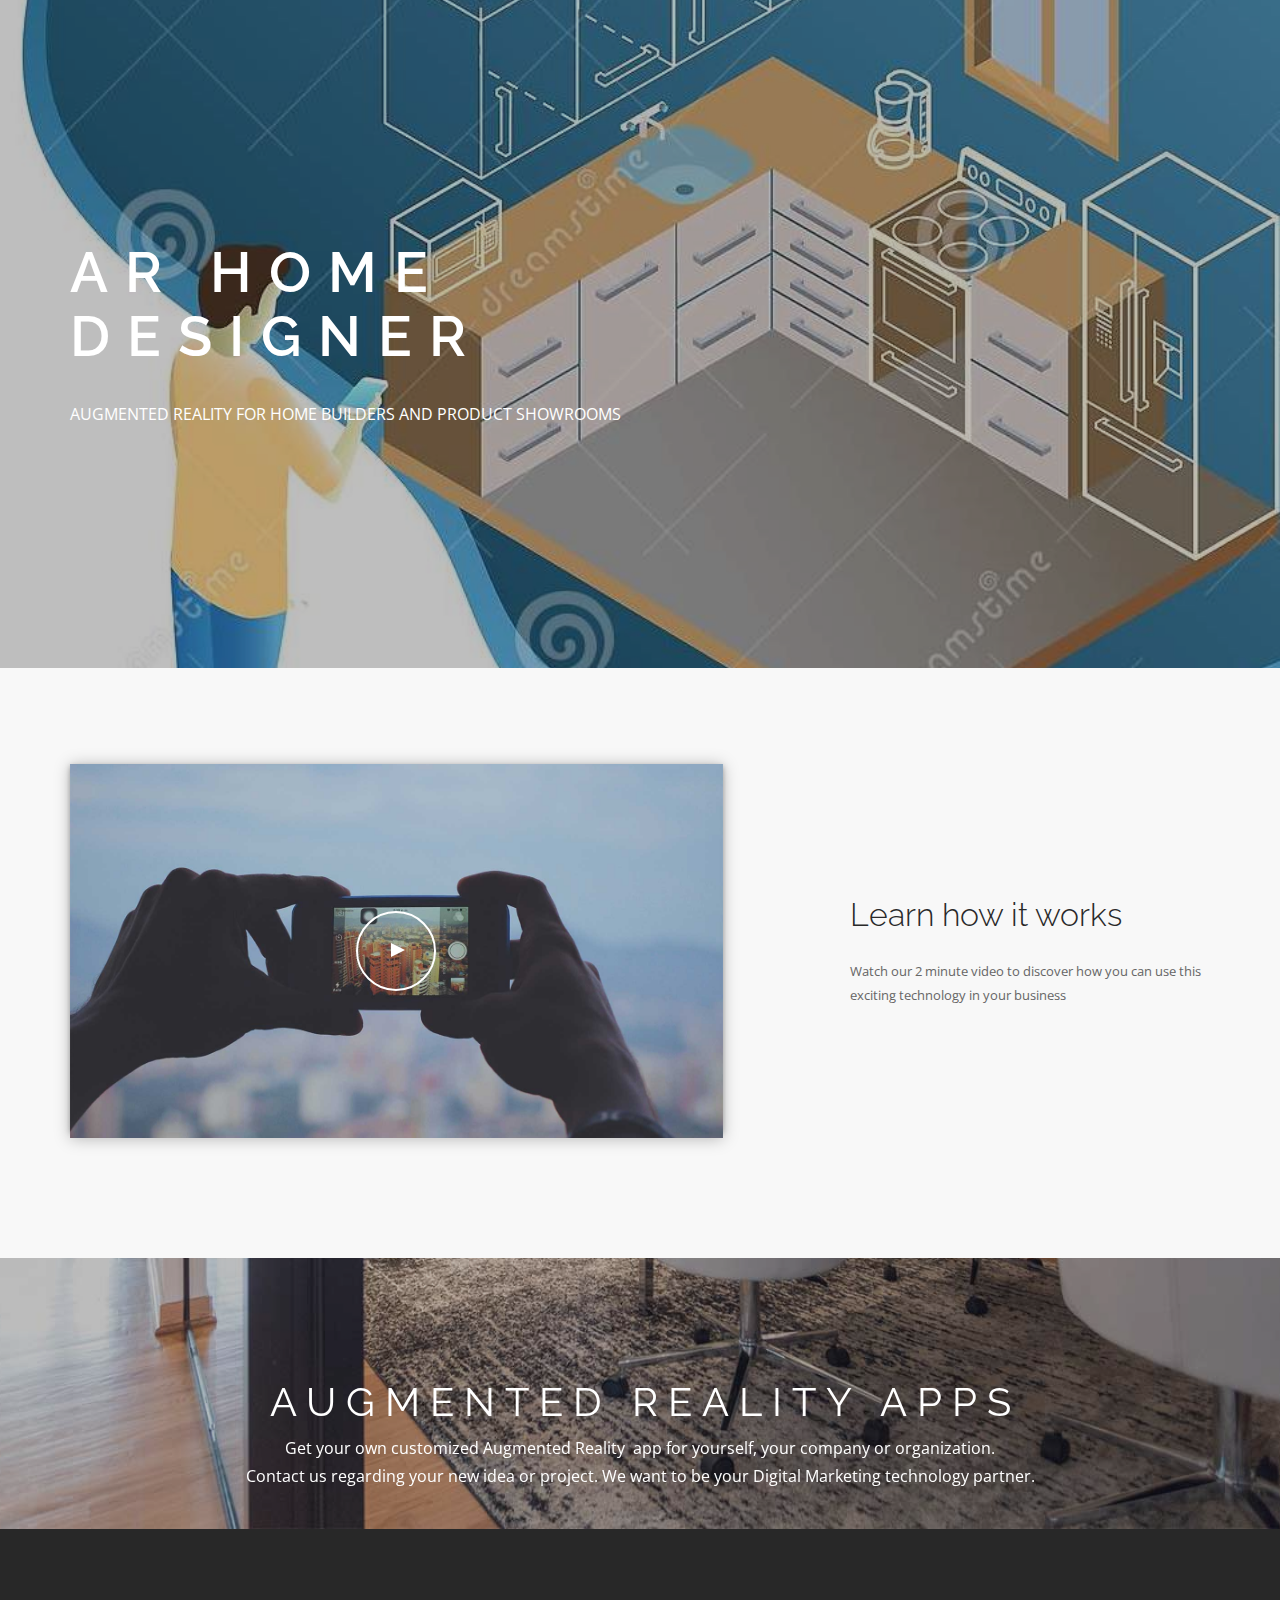
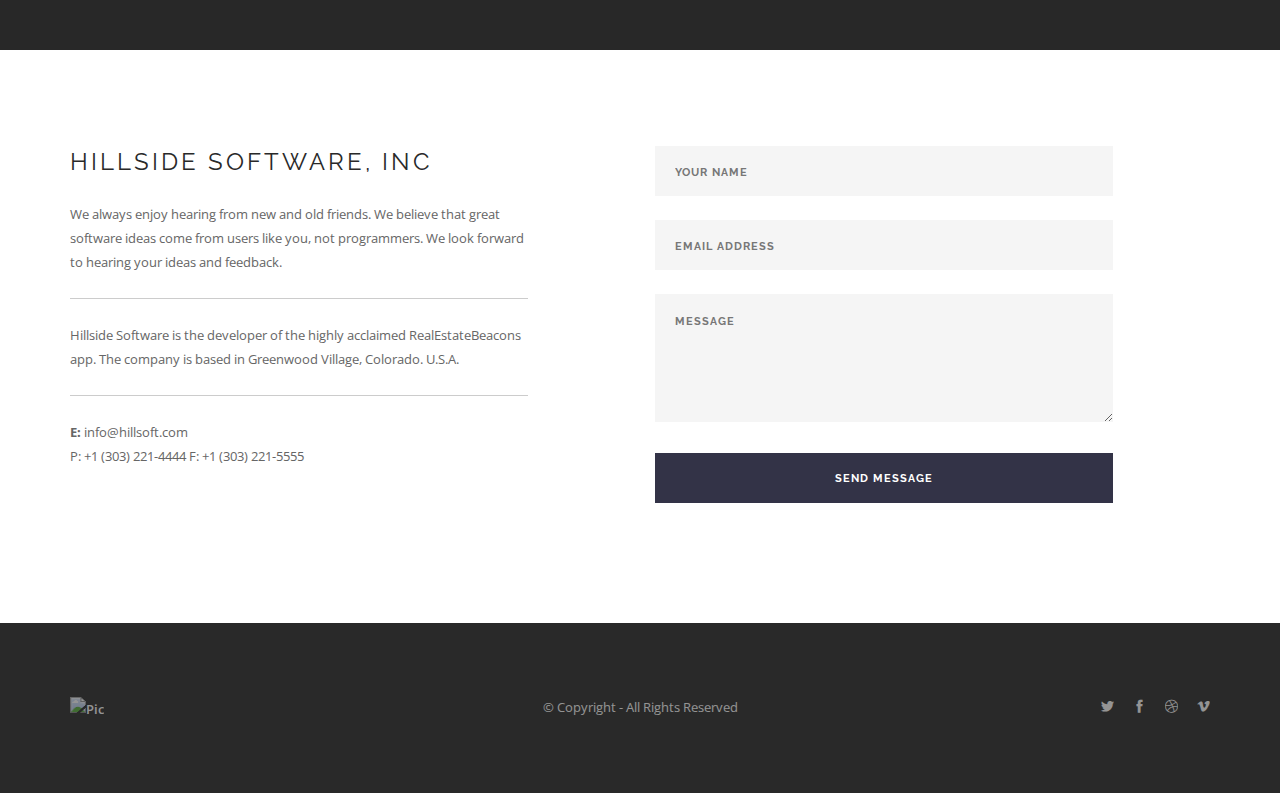
==== arhomeplanner.html @ 69c8ab3f "initial site" ====
<!doctype html>
<html lang="en">
    <head>
        <meta charset="utf-8">
        <title>Digital Smart Flyers</title>
        <meta name="viewport" content="width=device-width, initial-scale=1.0">
        <link href="css/font-awesome.min.css" rel="stylesheet" type="text/css" media="all">
        <link href="css/themify-icons.css" rel="stylesheet" type="text/css" media="all" />
        <link href="css/bootstrap.css" rel="stylesheet" type="text/css" media="all" />
        <link href="css/flexslider.css" rel="stylesheet" type="text/css" media="all" />
        <link href="css/lightbox.min.css" rel="stylesheet" type="text/css" media="all" />
        <link href="css/ytplayer.css" rel="stylesheet" type="text/css" media="all" />
        <link href="css/theme-gunmetal.css" rel="stylesheet" type="text/css" media="all" />
        <link href="css/custom.css" rel="stylesheet" type="text/css" media="all" />
        <link href='http://fonts.googleapis.com/css?family=Lato:300,400%7CRaleway:100,400,300,500,600,700%7COpen+Sans:400,500,600' rel='stylesheet' type='text/css'>
    </head>
    <body class="btn-rounded boxed-layout">
				
		
		
		<div class="main-container">
					
			
					
			
					
			
					
			
					
			
					
			<section class="image-bg overlay pt240 pb240 pt-xs-180 pb-xs-180">
				<div class="background-image-holder">
					<img alt="image" class="background-image" src="img/AUG1.jpg">
				</div>
				<div class="container">
					<div class="row">
						<div class="col-sm-6">
							<h1 class="mb0 uppercase bold italic">AR Home DesigneR</h1>
							<h5 class="uppercase mb32"> </h5>
							<p class="lead mb0">AUGMENTED REALITY FOR HOME BUILDERS AND PRODUCT SHOWROOMS</p>
						</div>
					</div>
					
				</div>
				
			</section>
			
			<section class="bg-secondary">
		        <div class="container">
		            <div class="row v-align-children">
		                <div class="col-md-7 col-sm-6 text-center mb-xs-24">
		                    <div class="local-video-container">
		                        <div class="background-image-holder">
		                            <img alt="Background Image" class="background-image" src="img/home3.jpg">
		                        </div>
		                        <video controls="">
		                            <source src="video/video.webm" type="video/webm">
		                                <source src="video/red-chair.mp4" type="video/mp4">
		                                    <source src="video/video.ogv" type="video/ogg">
		                        </video>
		                        <div class="play-button"></div>
		                    </div>
		                    
		                </div>
		                <div class="col-md-4 col-md-offset-1 col-sm-5 col-sm-offset-1">
		                    <h3>Learn how it works</h3>
		                    <p>
		                        Watch our 2 minute video to discover how you can use this exciting technology in your business</p>
		                </div>
		            </div>
		            
		        </div>
		        
		    </section><section class="image-bg bg-dark parallax overlay pt120 pb120">
		        <div class="background-image-holder">
		            <img alt="Background Image" class="background-image" src="img/arch6.jpg">
		        </div>
		        <div class="container">
		            <div class="row">
		                <div class="col-sm-12 text-center">
		                    <h2 class="uppercase mb8">AUGMENTED REALITY APPS</h2>
		                    <p class="lead mb40">Get your own customized Augmented Reality&nbsp; app for yourself, your company or organization. <br>Contact us regarding your new idea or project. We want to be your Digital Marketing technology partner.</p>
		                    
		                </div>
		            </div>
		            
		        </div>
		        
		    </section><section>
		        <div class="container">
		            <div class="row">
		                <div class="col-sm-6 col-md-5">
		                    <h4 class="uppercase">Hillside Software, Inc</h4>
		                    <p>
		                        We always enjoy hearing from new and old friends. We believe that great software ideas come from users like you, not programmers. We look forward to hearing your ideas and feedback.
		                    </p>
		                    <hr>
		                    <p>Hillside Software is the developer of the highly acclaimed RealEstateBeacons app. The company is  based in Greenwood Village, Colorado.  U.S.A.</p>
		                    <hr>
		                    <p>
		                        <strong>E:</strong>&nbsp;info@hillsoft.com<br>P: +1 (303) 221-4444  F: +1 (303) 221-5555<br>
		                    </p>
		                </div>
		                <div class="col-sm-6 col-md-5 col-md-offset-1">
		                    <form class="form-email" data-success="Thanks for your submission, we will be in touch shortly." data-error="Please fill all fields correctly." success-redirect="">
		                        <input type="text" class="validate-required" name="name" placeholder="Your Name">
		                        <input type="text" class="validate-required validate-email" name="email" placeholder="Email Address">
		                        <textarea class="validate-required" name="message" rows="4" placeholder="Message"></textarea>
		                        <button type="submit">Send Message</button>
		                    </form>
		                </div>
		            </div>
		            
		        </div>
		        
		    </section><footer class="footer-2 bg-dark text-center-xs">
				<div class="container">
					<div class="row">
						<div class="col-sm-4">
							<a href="#"><div class="vnu"><img class="image-xxs fade-half" alt="Pic" src="img/logo2-light.png"></div></a>
						</div>
					
						<div class="col-sm-4 text-center">
							<span class="fade-half">
								© Copyright&nbsp;- All Rights Reserved</span>
						</div>
					
						<div class="col-sm-4 text-right text-center-xs">
							<ul class="list-inline social-list">
								<li><a href="#"><i class="ti-twitter-alt"></i></a></li>
								<li><a href="#"><i class="ti-facebook"></i></a></li>
								<li><a href="#"><i class="ti-dribbble"></i></a></li>
								<li><a href="#"><i class="ti-vimeo-alt"></i></a></li>
							</ul>
						</div>
					</div>
				</div>
			</footer>
		</div>
		
				
	<script src="js/jquery.min.js"></script>
        <script src="js/bootstrap.min.js"></script>
        <script src="js/flexslider.min.js"></script>
        <script src="js/lightbox.min.js"></script>
        <script src="js/masonry.min.js"></script>
        <script src="js/twitterfetcher.min.js"></script>
        <script src="js/spectragram.min.js"></script>
        <script src="js/ytplayer.min.js"></script>
        <script src="js/countdown.min.js"></script>
        <script src="js/smooth-scroll.min.js"></script>
        <script src="js/parallax.js"></script>
        <script src="js/scripts.js"></script>
    </body>
</html>
---- css/themify-icons.css ----
@font-face {
	font-family: 'themify';
	src:url('../fonts/themify.eot?');
	src:url('../fonts/themify.eot?#iefix-fvbane') format('embedded-opentype'),
		url('../fonts/themify.woff') format('woff'),
		url('../fonts/themify.ttf') format('truetype'),
		url('../fonts/themify.svg') format('svg');
	font-weight: normal;
	font-style: normal;
}

[class^="ti-"], [class*=" ti-"] {
	font-family: 'themify';
	speak: none;
	font-style: normal;
	font-weight: normal;
	font-variant: normal;
	text-transform: none;
	line-height: 1;

	/* Better Font Rendering =========== */
	-webkit-font-smoothing: antialiased;
	-moz-osx-font-smoothing: grayscale;
}

.ti-wand:before {
	content: "\e600";
}
.ti-volume:before {
	content: "\e601";
}
.ti-user:before {
	content: "\e602";
}
.ti-unlock:before {
	content: "\e603";
}
.ti-unlink:before {
	content: "\e604";
}
.ti-trash:before {
	content: "\e605";
}
.ti-thought:before {
	content: "\e606";
}
.ti-target:before {
	content: "\e607";
}
.ti-tag:before {
	content: "\e608";
}
.ti-tablet:before {
	content: "\e609";
}
.ti-star:before {
	content: "\e60a";
}
.ti-spray:before {
	content: "\e60b";
}
.ti-signal:before {
	content: "\e60c";
}
.ti-shopping-cart:before {
	content: "\e60d";
}
.ti-shopping-cart-full:before {
	content: "\e60e";
}
.ti-settings:before {
	content: "\e60f";
}
.ti-search:before {
	content: "\e610";
}
.ti-zoom-in:before {
	content: "\e611";
}
.ti-zoom-out:before {
	content: "\e612";
}
.ti-cut:before {
	content: "\e613";
}
.ti-ruler:before {
	content: "\e614";
}
.ti-ruler-pencil:before {
	content: "\e615";
}
.ti-ruler-alt:before {
	content: "\e616";
}
.ti-bookmark:before {
	content: "\e617";
}
.ti-bookmark-alt:before {
	content: "\e618";
}
.ti-reload:before {
	content: "\e619";
}
.ti-plus:before {
	content: "\e61a";
}
.ti-pin:before {
	content: "\e61b";
}
.ti-pencil:before {
	content: "\e61c";
}
.ti-pencil-alt:before {
	content: "\e61d";
}
.ti-paint-roller:before {
	content: "\e61e";
}
.ti-paint-bucket:before {
	content: "\e61f";
}
.ti-na:before {
	content: "\e620";
}
.ti-mobile:before {
	content: "\e621";
}
.ti-minus:before {
	content: "\e622";
}
.ti-medall:before {
	content: "\e623";
}
.ti-medall-alt:before {
	content: "\e624";
}
.ti-marker:before {
	content: "\e625";
}
.ti-marker-alt:before {
	content: "\e626";
}
.ti-arrow-up:before {
	content: "\e627";
}
.ti-arrow-right:before {
	content: "\e628";
}
.ti-arrow-left:before {
	content: "\e629";
}
.ti-arrow-down:before {
	content: "\e62a";
}
.ti-lock:before {
	content: "\e62b";
}
.ti-location-arrow:before {
	content: "\e62c";
}
.ti-link:before {
	content: "\e62d";
}
.ti-layout:before {
	content: "\e62e";
}
.ti-layers:before {
	content: "\e62f";
}
.ti-layers-alt:before {
	content: "\e630";
}
.ti-key:before {
	content: "\e631";
}
.ti-import:before {
	content: "\e632";
}
.ti-image:before {
	content: "\e633";
}
.ti-heart:before {
	content: "\e634";
}
.ti-heart-broken:before {
	content: "\e635";
}
.ti-hand-stop:before {
	content: "\e636";
}
.ti-hand-open:before {
	content: "\e637";
}
.ti-hand-drag:before {
	content: "\e638";
}
.ti-folder:before {
	content: "\e639";
}
.ti-flag:before {
	content: "\e63a";
}
.ti-flag-alt:before {
	content: "\e63b";
}
.ti-flag-alt-2:before {
	content: "\e63c";
}
.ti-eye:before {
	content: "\e63d";
}
.ti-export:before {
	content: "\e63e";
}
.ti-exchange-vertical:before {
	content: "\e63f";
}
.ti-desktop:before {
	content: "\e640";
}
.ti-cup:before {
	content: "\e641";
}
.ti-crown:before {
	content: "\e642";
}
.ti-comments:before {
	content: "\e643";
}
.ti-comment:before {
	content: "\e644";
}
.ti-comment-alt:before {
	content: "\e645";
}
.ti-close:before {
	content: "\e646";
}
.ti-clip:before {
	content: "\e647";
}
.ti-angle-up:before {
	content: "\e648";
}
.ti-angle-right:before {
	content: "\e649";
}
.ti-angle-left:before {
	content: "\e64a";
}
.ti-angle-down:before {
	content: "\e64b";
}
.ti-check:before {
	content: "\e64c";
}
.ti-check-box:before {
	content: "\e64d";
}
.ti-camera:before {
	content: "\e64e";
}
.ti-announcement:before {
	content: "\e64f";
}
.ti-brush:before {
	content: "\e650";
}
.ti-briefcase:before {
	content: "\e651";
}
.ti-bolt:before {
	content: "\e652";
}
.ti-bolt-alt:before {
	content: "\e653";
}
.ti-blackboard:before {
	content: "\e654";
}
.ti-bag:before {
	content: "\e655";
}
.ti-move:before {
	content: "\e656";
}
.ti-arrows-vertical:before {
	content: "\e657";
}
.ti-arrows-horizontal:before {
	content: "\e658";
}
.ti-fullscreen:before {
	content: "\e659";
}
.ti-arrow-top-right:before {
	content: "\e65a";
}
.ti-arrow-top-left:before {
	content: "\e65b";
}
.ti-arrow-circle-up:before {
	content: "\e65c";
}
.ti-arrow-circle-right:before {
	content: "\e65d";
}
.ti-arrow-circle-left:before {
	content: "\e65e";
}
.ti-arrow-circle-down:before {
	content: "\e65f";
}
.ti-angle-double-up:before {
	content: "\e660";
}
.ti-angle-double-right:before {
	content: "\e661";
}
.ti-angle-double-left:before {
	content: "\e662";
}
.ti-angle-double-down:before {
	content: "\e663";
}
.ti-zip:before {
	content: "\e664";
}
.ti-world:before {
	content: "\e665";
}
.ti-wheelchair:before {
	content: "\e666";
}
.ti-view-list:before {
	content: "\e667";
}
.ti-view-list-alt:before {
	content: "\e668";
}
.ti-view-grid:before {
	content: "\e669";
}
.ti-uppercase:before {
	content: "\e66a";
}
.ti-upload:before {
	content: "\e66b";
}
.ti-underline:before {
	content: "\e66c";
}
.ti-truck:before {
	content: "\e66d";
}
.ti-timer:before {
	content: "\e66e";
}
.ti-ticket:before {
	content: "\e66f";
}
.ti-thumb-up:before {
	content: "\e670";
}
.ti-thumb-down:before {
	content: "\e671";
}
.ti-text:before {
	content: "\e672";
}
.ti-stats-up:before {
	content: "\e673";
}
.ti-stats-down:before {
	content: "\e674";
}
.ti-split-v:before {
	content: "\e675";
}
.ti-split-h:before {
	content: "\e676";
}
.ti-smallcap:before {
	content: "\e677";
}
.ti-shine:before {
	content: "\e678";
}
.ti-shift-right:before {
	content: "\e679";
}
.ti-shift-left:before {
	content: "\e67a";
}
.ti-shield:before {
	content: "\e67b";
}
.ti-notepad:before {
	content: "\e67c";
}
.ti-server:before {
	content: "\e67d";
}
.ti-quote-right:before {
	content: "\e67e";
}
.ti-quote-left:before {
	content: "\e67f";
}
.ti-pulse:before {
	content: "\e680";
}
.ti-printer:before {
	content: "\e681";
}
.ti-power-off:before {
	content: "\e682";
}
.ti-plug:before {
	content: "\e683";
}
.ti-pie-chart:before {
	content: "\e684";
}
.ti-paragraph:before {
	content: "\e685";
}
.ti-panel:before {
	content: "\e686";
}
.ti-package:before {
	content: "\e687";
}
.ti-music:before {
	content: "\e688";
}
.ti-music-alt:before {
	content: "\e689";
}
.ti-mouse:before {
	content: "\e68a";
}
.ti-mouse-alt:before {
	content: "\e68b";
}
.ti-money:before {
	content: "\e68c";
}
.ti-microphone:before {
	content: "\e68d";
}
.ti-menu:before {
	content: "\e68e";
}
.ti-menu-alt:before {
	content: "\e68f";
}
.ti-map:before {
	content: "\e690";
}
.ti-map-alt:before {
	content: "\e691";
}
.ti-loop:before {
	content: "\e692";
}
.ti-location-pin:before {
	content: "\e693";
}
.ti-list:before {
	content: "\e694";
}
.ti-light-bulb:before {
	content: "\e695";
}
.ti-Italic:before {
	content: "\e696";
}
.ti-info:before {
	content: "\e697";
}
.ti-infinite:before {
	content: "\e698";
}
.ti-id-badge:before {
	content: "\e699";
}
.ti-hummer:before {
	content: "\e69a";
}
.ti-home:before {
	content: "\e69b";
}
.ti-help:before {
	content: "\e69c";
}
.ti-headphone:before {
	content: "\e69d";
}
.ti-harddrives:before {
	content: "\e69e";
}
.ti-harddrive:before {
	content: "\e69f";
}
.ti-gift:before {
	content: "\e6a0";
}
.ti-game:before {
	content: "\e6a1";
}
.ti-filter:before {
	content: "\e6a2";
}
.ti-files:before {
	content: "\e6a3";
}
.ti-file:before {
	content: "\e6a4";
}
.ti-eraser:before {
	content: "\e6a5";
}
.ti-envelope:before {
	content: "\e6a6";
}
.ti-download:before {
	content: "\e6a7";
}
.ti-direction:before {
	content: "\e6a8";
}
.ti-direction-alt:before {
	content: "\e6a9";
}
.ti-dashboard:before {
	content: "\e6aa";
}
.ti-control-stop:before {
	content: "\e6ab";
}
.ti-control-shuffle:before {
	content: "\e6ac";
}
.ti-control-play:before {
	content: "\e6ad";
}
.ti-control-pause:before {
	content: "\e6ae";
}
.ti-control-forward:before {
	content: "\e6af";
}
.ti-control-backward:before {
	content: "\e6b0";
}
.ti-cloud:before {
	content: "\e6b1";
}
.ti-cloud-up:before {
	content: "\e6b2";
}
.ti-cloud-down:before {
	content: "\e6b3";
}
.ti-clipboard:before {
	content: "\e6b4";
}
.ti-car:before {
	content: "\e6b5";
}
.ti-calendar:before {
	content: "\e6b6";
}
.ti-book:before {
	content: "\e6b7";
}
.ti-bell:before {
	content: "\e6b8";
}
.ti-basketball:before {
	content: "\e6b9";
}
.ti-bar-chart:before {
	content: "\e6ba";
}
.ti-bar-chart-alt:before {
	content: "\e6bb";
}
.ti-back-right:before {
	content: "\e6bc";
}
.ti-back-left:before {
	content: "\e6bd";
}
.ti-arrows-corner:before {
	content: "\e6be";
}
.ti-archive:before {
	content: "\e6bf";
}
.ti-anchor:before {
	content: "\e6c0";
}
.ti-align-right:before {
	content: "\e6c1";
}
.ti-align-left:before {
	content: "\e6c2";
}
.ti-align-justify:before {
	content: "\e6c3";
}
.ti-align-center:before {
	content: "\e6c4";
}
.ti-alert:before {
	content: "\e6c5";
}
.ti-alarm-clock:before {
	content: "\e6c6";
}
.ti-agenda:before {
	content: "\e6c7";
}
.ti-write:before {
	content: "\e6c8";
}
.ti-window:before {
	content: "\e6c9";
}
.ti-widgetized:before {
	content: "\e6ca";
}
.ti-widget:before {
	content: "\e6cb";
}
.ti-widget-alt:before {
	content: "\e6cc";
}
.ti-wallet:before {
	content: "\e6cd";
}
.ti-video-clapper:before {
	content: "\e6ce";
}
.ti-video-camera:before {
	content: "\e6cf";
}
.ti-vector:before {
	content: "\e6d0";
}
.ti-themify-logo:before {
	content: "\e6d1";
}
.ti-themify-favicon:before {
	content: "\e6d2";
}
.ti-themify-favicon-alt:before {
	content: "\e6d3";
}
.ti-support:before {
	content: "\e6d4";
}
.ti-stamp:before {
	content: "\e6d5";
}
.ti-split-v-alt:before {
	content: "\e6d6";
}
.ti-slice:before {
	content: "\e6d7";
}
.ti-shortcode:before {
	content: "\e6d8";
}
.ti-shift-right-alt:before {
	content: "\e6d9";
}
.ti-shift-left-alt:before {
	content: "\e6da";
}
.ti-ruler-alt-2:before {
	content: "\e6db";
}
.ti-receipt:before {
	content: "\e6dc";
}
.ti-pin2:before {
	content: "\e6dd";
}
.ti-pin-alt:before {
	content: "\e6de";
}
.ti-pencil-alt2:before {
	content: "\e6df";
}
.ti-palette:before {
	content: "\e6e0";
}
.ti-more:before {
	content: "\e6e1";
}
.ti-more-alt:before {
	content: "\e6e2";
}
.ti-microphone-alt:before {
	content: "\e6e3";
}
.ti-magnet:before {
	content: "\e6e4";
}
.ti-line-double:before {
	content: "\e6e5";
}
.ti-line-dotted:before {
	content: "\e6e6";
}
.ti-line-dashed:before {
	content: "\e6e7";
}
.ti-layout-width-full:before {
	content: "\e6e8";
}
.ti-layout-width-default:before {
	content: "\e6e9";
}
.ti-layout-width-default-alt:before {
	content: "\e6ea";
}
.ti-layout-tab:before {
	content: "\e6eb";
}
.ti-layout-tab-window:before {
	content: "\e6ec";
}
.ti-layout-tab-v:before {
	content: "\e6ed";
}
.ti-layout-tab-min:before {
	content: "\e6ee";
}
.ti-layout-slider:before {
	content: "\e6ef";
}
.ti-layout-slider-alt:before {
	content: "\e6f0";
}
.ti-layout-sidebar-right:before {
	content: "\e6f1";
}
.ti-layout-sidebar-none:before {
	content: "\e6f2";
}
.ti-layout-sidebar-left:before {
	content: "\e6f3";
}
.ti-layout-placeholder:before {
	content: "\e6f4";
}
.ti-layout-menu:before {
	content: "\e6f5";
}
.ti-layout-menu-v:before {
	content: "\e6f6";
}
.ti-layout-menu-separated:before {
	content: "\e6f7";
}
.ti-layout-menu-full:before {
	content: "\e6f8";
}
.ti-layout-media-right-alt:before {
	content: "\e6f9";
}
.ti-layout-media-right:before {
	content: "\e6fa";
}
.ti-layout-media-overlay:before {
	content: "\e6fb";
}
.ti-layout-media-overlay-alt:before {
	content: "\e6fc";
}
.ti-layout-media-overlay-alt-2:before {
	content: "\e6fd";
}
.ti-layout-media-left-alt:before {
	content: "\e6fe";
}
.ti-layout-media-left:before {
	content: "\e6ff";
}
.ti-layout-media-center-alt:before {
	content: "\e700";
}
.ti-layout-media-center:before {
	content: "\e701";
}
.ti-layout-list-thumb:before {
	content: "\e702";
}
.ti-layout-list-thumb-alt:before {
	content: "\e703";
}
.ti-layout-list-post:before {
	content: "\e704";
}
.ti-layout-list-large-image:before {
	content: "\e705";
}
.ti-layout-line-solid:before {
	content: "\e706";
}
.ti-layout-grid4:before {
	content: "\e707";
}
.ti-layout-grid3:before {
	content: "\e708";
}
.ti-layout-grid2:before {
	content: "\e709";
}
.ti-layout-grid2-thumb:before {
	content: "\e70a";
}
.ti-layout-cta-right:before {
	content: "\e70b";
}
.ti-layout-cta-left:before {
	content: "\e70c";
}
.ti-layout-cta-center:before {
	content: "\e70d";
}
.ti-layout-cta-btn-right:before {
	content: "\e70e";
}
.ti-layout-cta-btn-left:before {
	content: "\e70f";
}
.ti-layout-column4:before {
	content: "\e710";
}
.ti-layout-column3:before {
	content: "\e711";
}
.ti-layout-column2:before {
	content: "\e712";
}
.ti-layout-accordion-separated:before {
	content: "\e713";
}
.ti-layout-accordion-merged:before {
	content: "\e714";
}
.ti-layout-accordion-list:before {
	content: "\e715";
}
.ti-ink-pen:before {
	content: "\e716";
}
.ti-info-alt:before {
	content: "\e717";
}
.ti-help-alt:before {
	content: "\e718";
}
.ti-headphone-alt:before {
	content: "\e719";
}
.ti-hand-point-up:before {
	content: "\e71a";
}
.ti-hand-point-right:before {
	content: "\e71b";
}
.ti-hand-point-left:before {
	content: "\e71c";
}
.ti-hand-point-down:before {
	content: "\e71d";
}
.ti-gallery:before {
	content: "\e71e";
}
.ti-face-smile:before {
	content: "\e71f";
}
.ti-face-sad:before {
	content: "\e720";
}
.ti-credit-card:before {
	content: "\e721";
}
.ti-control-skip-forward:before {
	content: "\e722";
}
.ti-control-skip-backward:before {
	content: "\e723";
}
.ti-control-record:before {
	content: "\e724";
}
.ti-control-eject:before {
	content: "\e725";
}
.ti-comments-smiley:before {
	content: "\e726";
}
.ti-brush-alt:before {
	content: "\e727";
}
.ti-youtube:before {
	content: "\e728";
}
.ti-vimeo:before {
	content: "\e729";
}
.ti-twitter:before {
	content: "\e72a";
}
.ti-time:before {
	content: "\e72b";
}
.ti-tumblr:before {
	content: "\e72c";
}
.ti-skype:before {
	content: "\e72d";
}
.ti-share:before {
	content: "\e72e";
}
.ti-share-alt:before {
	content: "\e72f";
}
.ti-rocket:before {
	content: "\e730";
}
.ti-pinterest:before {
	content: "\e731";
}
.ti-new-window:before {
	content: "\e732";
}
.ti-microsoft:before {
	content: "\e733";
}
.ti-list-ol:before {
	content: "\e734";
}
.ti-linkedin:before {
	content: "\e735";
}
.ti-layout-sidebar-2:before {
	content: "\e736";
}
.ti-layout-grid4-alt:before {
	content: "\e737";
}
.ti-layout-grid3-alt:before {
	content: "\e738";
}
.ti-layout-grid2-alt:before {
	content: "\e739";
}
.ti-layout-column4-alt:before {
	content: "\e73a";
}
.ti-layout-column3-alt:before {
	content: "\e73b";
}
.ti-layout-column2-alt:before {
	content: "\e73c";
}
.ti-instagram:before {
	content: "\e73d";
}
.ti-google:before {
	content: "\e73e";
}
.ti-github:before {
	content: "\e73f";
}
.ti-flickr:before {
	content: "\e740";
}
.ti-facebook:before {
	content: "\e741";
}
.ti-dropbox:before {
	content: "\e742";
}
.ti-dribbble:before {
	content: "\e743";
}
.ti-apple:before {
	content: "\e744";
}
.ti-android:before {
	content: "\e745";
}
.ti-save:before {
	content: "\e746";
}
.ti-save-alt:before {
	content: "\e747";
}
.ti-yahoo:before {
	content: "\e748";
}
.ti-wordpress:before {
	content: "\e749";
}
.ti-vimeo-alt:before {
	content: "\e74a";
}
.ti-twitter-alt:before {
	content: "\e74b";
}
.ti-tumblr-alt:before {
	content: "\e74c";
}
.ti-trello:before {
	content: "\e74d";
}
.ti-stack-overflow:before {
	content: "\e74e";
}
.ti-soundcloud:before {
	content: "\e74f";
}
.ti-sharethis:before {
	content: "\e750";
}
.ti-sharethis-alt:before {
	content: "\e751";
}
.ti-reddit:before {
	content: "\e752";
}
.ti-pinterest-alt:before {
	content: "\e753";
}
.ti-microsoft-alt:before {
	content: "\e754";
}
.ti-linux:before {
	content: "\e755";
}
.ti-jsfiddle:before {
	content: "\e756";
}
.ti-joomla:before {
	content: "\e757";
}
.ti-html5:before {
	content: "\e758";
}
.ti-flickr-alt:before {
	content: "\e759";
}
.ti-email:before {
	content: "\e75a";
}
.ti-drupal:before {
	content: "\e75b";
}
.ti-dropbox-alt:before {
	content: "\e75c";
}
.ti-css3:before {
	content: "\e75d";
}
.ti-rss:before {
	content: "\e75e";
}
.ti-rss-alt:before {
	content: "\e75f";
}
---- css/ytplayer.css ----
/*___________________________________________________________________________________________________________________________________________________
 _ jquery.mb.components                                                                                                                             _
 _                                                                                                                                                  _
 _ file: mb.YTPlayer.css                                                                                                                            _
 _ last modified: 19/08/14 19.57                                                                                                                    _
 _                                                                                                                                                  _
 _ Open Lab s.r.l., Florence - Italy                                                                                                                _
 _                                                                                                                                                  _
 _ email: matteo@open-lab.com                                                                                                                       _
 _ site: http://pupunzi.com                                                                                                                         _
 _       http://open-lab.com                                                                                                                        _
 _ blog: http://pupunzi.open-lab.com                                                                                                                _
 _ Q&A:  http://jquery.pupunzi.com                                                                                                                  _
 _                                                                                                                                                  _
 _ Licences: MIT, GPL                                                                                                                               _
 _    http://www.opensource.org/licenses/mit-license.php                                                                                            _
 _    http://www.gnu.org/licenses/gpl.html                                                                                                          _
 _                                                                                                                                                  _
 _ Copyright (c) 2001-2014. Matteo Bicocchi (Pupunzi);                                                                                              _
 ___________________________________________________________________________________________________________________________________________________*/


@charset"UTF-8";

.mb_YTPlayer :focus {
  outline: 0;
}

.mb_YTPlayer{
  display:block;
  transform:translateZ(0);
  transform-style: preserve-3d;
  perspective: 1000;
  backface-visibility: hidden;
  transform:translate3d(0,0,0);
  animation-timing-function: linear;
  box-sizing: border-box;
}

.mbYTP_wrapper iframe {
  max-width: 4000px !important;
}

.inline_YTPlayer{
  margin-bottom: 20px;
  vertical-align:top;
  position:relative;
  left:0;
  overflow: hidden;
  border-radius: 4px;
  box-shadow: 0 0 5px rgba(0,0,0,.7);
  background: rgba(0,0,0,.5);
}

.inline_YTPlayer img{
  border: none!important;
  margin:0!important;
  padding:0!important;
  -moz-transform: none!important;
  -webkit-transform: none!important;
  -o-transform: none!important;
  transform: none!important;
}

/*CONTROL BAR*/

.mb_YTPBar .ytpicon{
  font-size: 20px;
  font-family: 'ytpregular';
}

.mb_YTPBar .mb_YTPUrl.ytpicon{
  font-size: 30px;
}

.mb_YTPBar{
  transition: opacity 1s;
  -moz-transition: opacity 1s;
  -webkit-transition: opacity 1s;
  -o-transition: opacity 1s;
  display:block;
  width:100%;
  height:10px;
  padding:5px;
  background:#333;
  position:fixed;
  bottom:0;
  left:0;
  -moz-box-sizing:padding-box;
  -webkit-box-sizing:border-box;
  text-align:left;
  z-index: 1000;
  font: 14px/16px sans-serif;
  color:white;
  opacity:.1;
}

.mb_YTPBar.visible, .mb_YTPBar:hover{
  opacity:1;
}

.mb_YTPBar .buttonBar{
  -moz-transition: all 1s;
  -webkit-transition: all 1s;
  -o-transition: all 1s;
  transition: all 1s;
  background:transparent;
  font:12px/14px Calibri;
  position:absolute;
  top:-30px;
  left:0;
  padding: 5px;
  width:100%;
  -moz-box-sizing: border-box;
  -webkit-box-sizing: border-box;
  -o-box-sizing: border-box;
  box-sizing: border-box;
}

.mb_YTPBar:hover .buttonBar{
  background: rgba(0,0,0,0.4);
}

.mb_YTPBar span{
  display:inline-block;
  font:16px/20px Calibri, sans-serif;
  position:relative;
  width: 30px;
  height: 25px;
  vertical-align: middle;
}

.mb_YTPBar span.mb_YTPTime{
  width: 130px;
}

.mb_YTPBar span.mb_YTPUrl,.mb_YTPBar span.mb_OnlyYT {
  position: absolute;
  width: auto;
  display:block;
  top:6px;
  right:10px;
  cursor: pointer;
}

.mb_YTPBar span.mb_YTPUrl img{
  width: 60px;
}

.mb_YTPBar span.mb_OnlyYT {
  left:185px;
  right: auto;
}
.mb_YTPBar span.mb_OnlyYT img{
  width: 25px;
}

.mb_YTPBar span.mb_YTPUrl a{
  color:white;
}

.mb_YTPPlaypause,.mb_YTPlayer .mb_YTPPlaypause img{
  cursor:pointer;
}

.mb_YTPMuteUnmute{
  cursor:pointer;
}

/*PROGRESS BAR*/
.mb_YTPProgress{
  height:10px;
  width:100%;
  background:#222;
  bottom:0;
  left:0;
}

.mb_YTPLoaded{
  height:10px;
  width:0;
  background:#444;
  left:0;
}

.mb_YTPseekbar{
  height:10px;
  width:0;
  background:#fff;
  bottom:0;
  left:0;
  box-shadow: rgba(82, 82, 82, 0.47) 1px 1px 3px;
}

.YTPOverlay{
  backface-visibility: hidden;
  -webkit-backface-visibility: hidden;
  -webkit-transform-style: "flat";
  box-sizing: border-box;
}

/*RASTER OVERLAY*/
.YTPOverlay.raster{
  background: url("../images/raster.png");
}

.YTPOverlay.raster.retina{
  background: url("../images/raster@2x.png");
}

.YTPOverlay.raster-dot{
  background: url("../images/raster_dot.png");
}

.YTPOverlay.raster-dot.retina{
  background: url("../images/raster_dot@2x.png");
}
---- css/custom.css ----
/****** PLACE YOUR CUSTOM STYLES HERE ******/
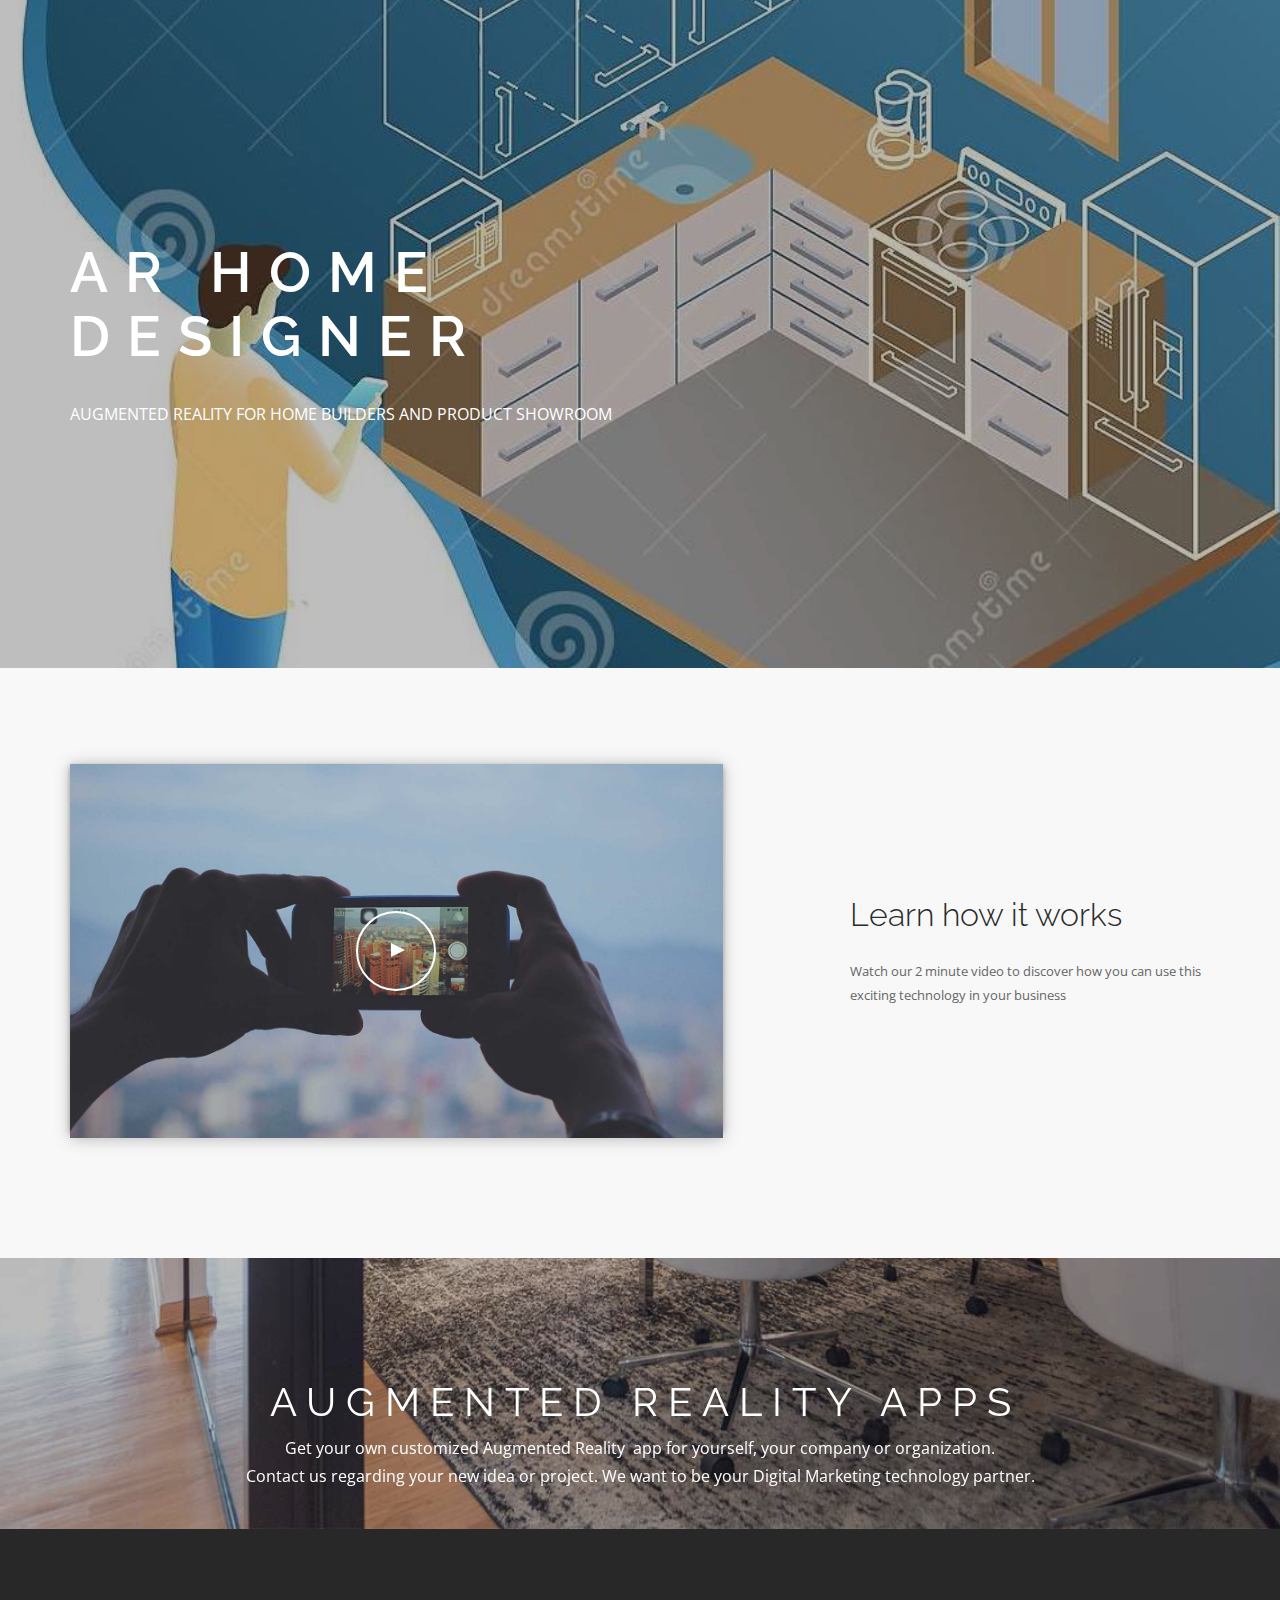
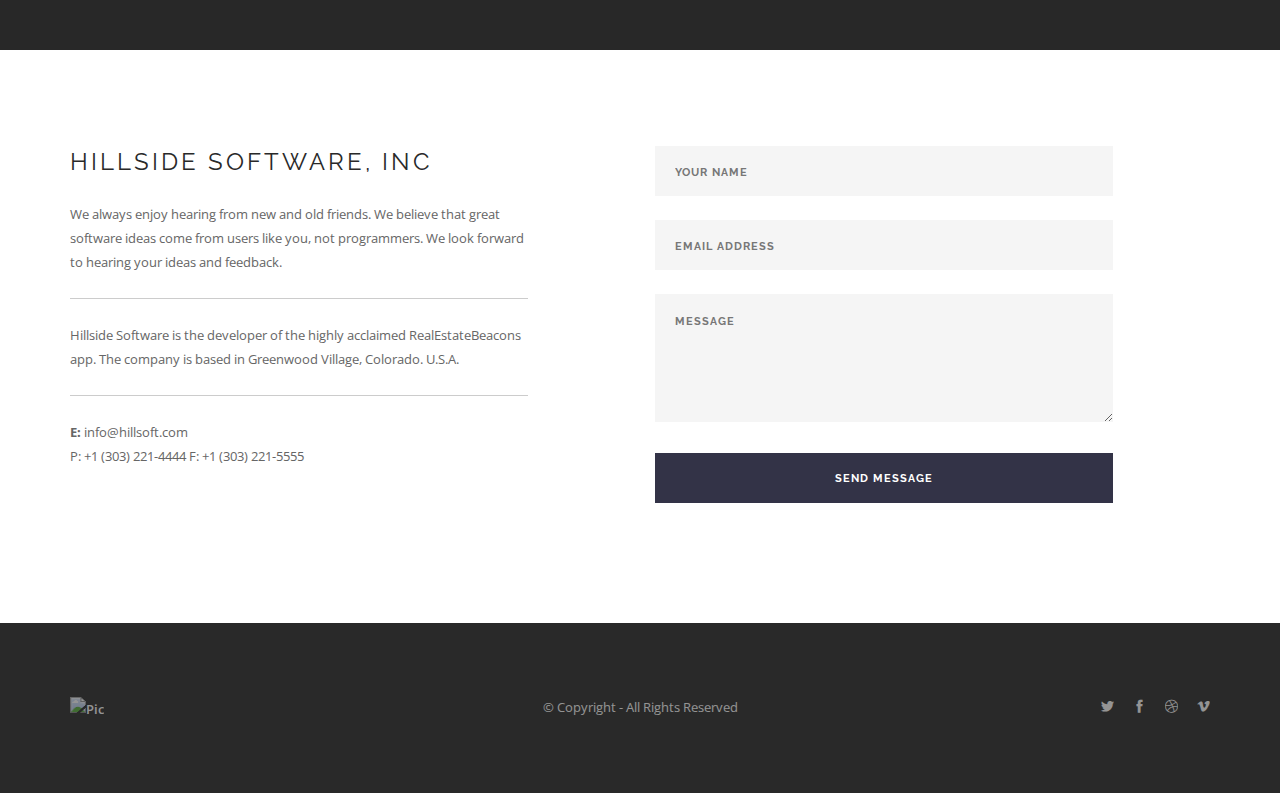
==== commit 9f06fccf: "Test" ====
--- a/arhomeplanner.html
+++ b/arhomeplanner.html
@@ -40,7 +40,7 @@
 						<div class="col-sm-6">
 							<h1 class="mb0 uppercase bold italic">AR Home DesigneR</h1>
 							<h5 class="uppercase mb32"> </h5>
-							<p class="lead mb0">AUGMENTED REALITY FOR HOME BUILDERS AND PRODUCT SHOWROOMS</p>
+							<p class="lead mb0">AUGMENTED REALITY FOR HOME BUILDERS AND PRODUCT SHOWROOM</p>
 						</div>
 					</div>
 					
